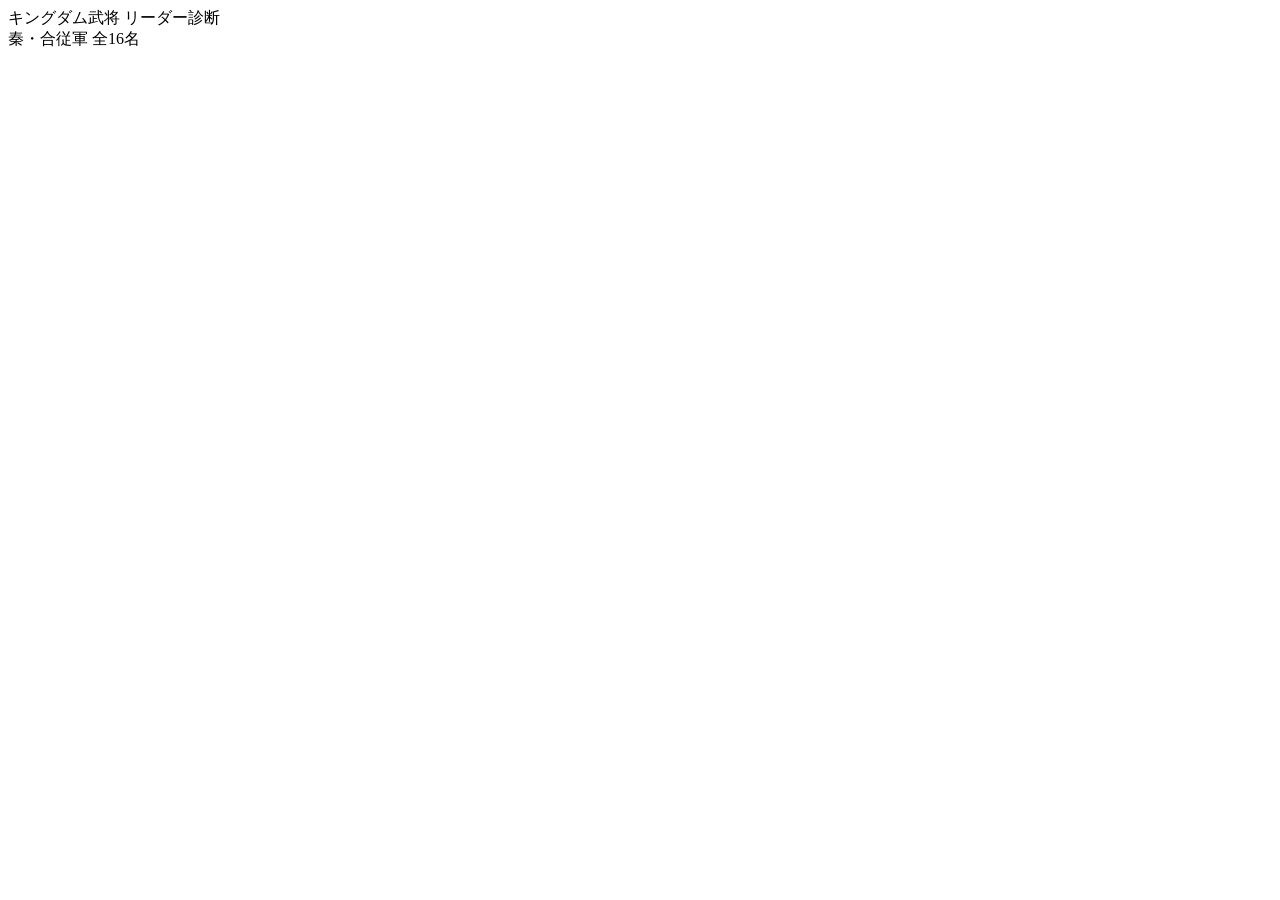
==== index.html @ 78250a78 "Add files via upload" ====
<!DOCTYPE html>
<html lang="ja">
<head>
<meta charset="UTF-8">
<meta name="viewport" content="width=device-width, initial-scale=1.0, viewport-fit=cover">
<title>キングダム リーダー診断 | あなたの中の大将軍は、誰だ。</title>
<meta name="description" content="キングダム実写映画5作の武将16名から、あなたが本能的に惹かれるリーダー像を診断します。">

<!-- OGP -->
<meta property="og:type" content="website">
<meta property="og:title" content="キングダム リーダー診断 | あなたの中の大将軍は、誰だ。">
<meta property="og:description" content="キングダム実写映画5作の武将16名から、あなたが本能的に惹かれるリーダー像を診断します。">
<meta property="og:image" content="assets/ogp.png">
<meta property="og:url" content="">
<meta name="twitter:card" content="summary_large_image">
<meta name="twitter:title" content="キングダム リーダー診断 | あなたの中の大将軍は、誰だ。">
<meta name="twitter:description" content="キングダム実写映画5作の武将16名から、あなたが本能的に惹かれるリーダー像を診断します。">
<meta name="twitter:image" content="assets/ogp.png">

<link rel="icon" href="assets/favicon.ico">
<link rel="apple-touch-icon" href="assets/apple-touch-icon.png">

<link rel="preconnect" href="https://fonts.googleapis.com">
<link href="https://fonts.googleapis.com/css2?family=Shippori+Mincho:wght@500;700;800&family=Noto+Sans+JP:wght@400;500;700;900&display=swap" rel="stylesheet">
<link rel="stylesheet" href="css/style.css">
</head>
<body>
<div class="stage">
  <div class="brand">
    <div class="mark">キングダム武将 リーダー診断</div>
    <div class="sub">秦・合従軍 全16名</div>
  </div>
  <div class="card" id="card"></div>
</div>

<script src="js/data.js"></script>
<script src="js/canvas-card.js"></script>
<script src="js/app.js"></script>
</body>
</html>
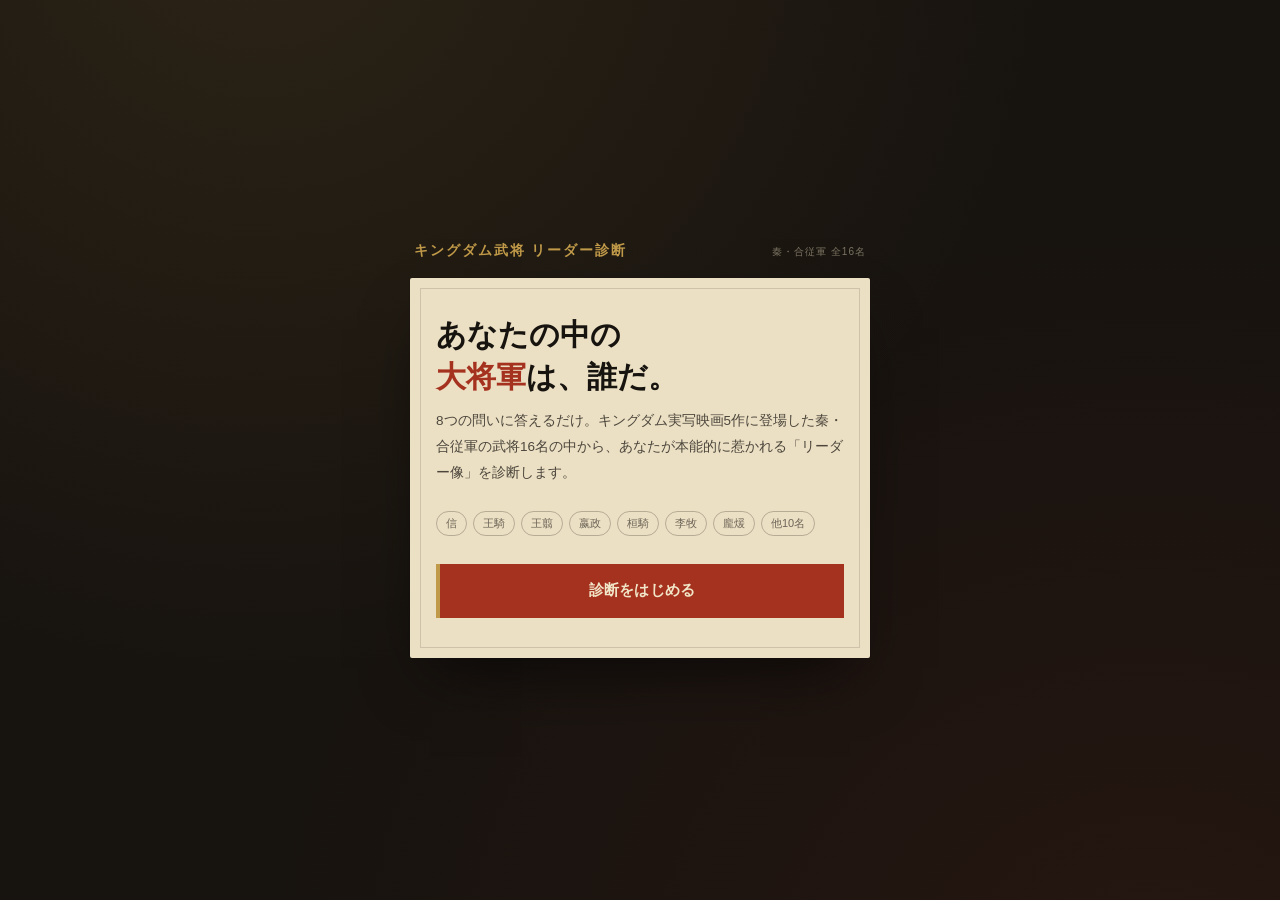
==== commit c10b065e: "Add files via upload" ====
--- a/index.html
+++ b/index.html
@@ -6,23 +6,304 @@
 <title>キングダム リーダー診断 | あなたの中の大将軍は、誰だ。</title>
 <meta name="description" content="キングダム実写映画5作の武将16名から、あなたが本能的に惹かれるリーダー像を診断します。">
 
-<!-- OGP -->
 <meta property="og:type" content="website">
 <meta property="og:title" content="キングダム リーダー診断 | あなたの中の大将軍は、誰だ。">
 <meta property="og:description" content="キングダム実写映画5作の武将16名から、あなたが本能的に惹かれるリーダー像を診断します。">
-<meta property="og:image" content="assets/ogp.png">
+<meta property="og:image" content="ogp.png">
 <meta property="og:url" content="">
 <meta name="twitter:card" content="summary_large_image">
 <meta name="twitter:title" content="キングダム リーダー診断 | あなたの中の大将軍は、誰だ。">
 <meta name="twitter:description" content="キングダム実写映画5作の武将16名から、あなたが本能的に惹かれるリーダー像を診断します。">
-<meta name="twitter:image" content="assets/ogp.png">
-
-<link rel="icon" href="assets/favicon.ico">
-<link rel="apple-touch-icon" href="assets/apple-touch-icon.png">
+<meta name="twitter:image" content="ogp.png">
+
+<link rel="icon" href="favicon.ico">
+<link rel="apple-touch-icon" href="apple-touch-icon.png">
 
 <link rel="preconnect" href="https://fonts.googleapis.com">
 <link href="https://fonts.googleapis.com/css2?family=Shippori+Mincho:wght@500;700;800&family=Noto+Sans+JP:wght@400;500;700;900&display=swap" rel="stylesheet">
-<link rel="stylesheet" href="css/style.css">
+<style>
+:root{
+  --ink:#17130f;
+  --ink-soft:#221b14;
+  --paper:#ece0c4;
+  --seal:#a5311f;
+  --seal-dark:#7e2418;
+  --gold:#c19a49;
+  --cream:#f1e6c8;
+}
+*{box-sizing:border-box; margin:0; padding:0;}
+html,body{height:100%;}
+body{
+  background:
+    radial-gradient(ellipse at 20% -10%, rgba(193,154,73,0.12), transparent 55%),
+    radial-gradient(ellipse at 90% 110%, rgba(165,49,31,0.10), transparent 55%),
+    var(--ink);
+  color:var(--cream);
+  font-family:"Noto Sans JP", sans-serif;
+  min-height:100vh;
+  min-height:100dvh;
+  display:flex;
+  align-items:center;
+  justify-content:center;
+  padding:max(24px, env(safe-area-inset-top)) 16px max(24px, env(safe-area-inset-bottom));
+}
+.stage{
+  width:100%;
+  max-width:460px;
+}
+.brand{
+  display:flex;
+  align-items:baseline;
+  justify-content:space-between;
+  margin-bottom:18px;
+  padding:0 4px;
+}
+.brand .mark{
+  font-family:"Shippori Mincho", serif;
+  font-weight:800;
+  font-size:clamp(12px, 3.6vw, 14px);
+  letter-spacing:0.14em;
+  color:var(--gold);
+}
+.brand .sub{
+  font-size:10px;
+  letter-spacing:0.1em;
+  color:rgba(241,230,200,0.45);
+}
+.card{
+  background:var(--paper);
+  color:var(--ink);
+  border-radius:2px;
+  padding:clamp(24px,6vw,36px) clamp(18px,5vw,26px) 28px;
+  position:relative;
+  box-shadow:0 30px 60px -20px rgba(0,0,0,0.6), 0 0 0 1px rgba(0,0,0,0.06);
+  overflow:hidden;
+}
+.card::before{
+  content:"";
+  position:absolute;
+  inset:10px;
+  border:1px solid rgba(23,19,15,0.14);
+  pointer-events:none;
+}
+
+/* ---- start screen ---- */
+.start h1{
+  font-family:"Shippori Mincho", serif;
+  font-weight:800;
+  font-size:clamp(24px,7vw,30px);
+  line-height:1.4;
+  margin-bottom:10px;
+}
+.start h1 span{color:var(--seal);}
+.start p.desc{
+  font-size:13.5px;
+  line-height:1.9;
+  color:rgba(23,19,15,0.75);
+  margin-bottom:26px;
+}
+.start .roster{
+  display:flex;
+  flex-wrap:wrap;
+  gap:6px;
+  margin-bottom:28px;
+}
+.start .roster span{
+  font-size:11px;
+  padding:4px 9px;
+  border:1px solid rgba(23,19,15,0.25);
+  border-radius:999px;
+  color:rgba(23,19,15,0.6);
+}
+
+/* ---- buttons ---- */
+.btn{
+  display:block;
+  width:100%;
+  text-align:left;
+  background:var(--ink-soft);
+  color:var(--cream);
+  border:none;
+  border-left:4px solid var(--seal);
+  padding:16px 18px;
+  min-height:48px;
+  font-family:"Noto Sans JP", sans-serif;
+  font-size:14.5px;
+  font-weight:500;
+  line-height:1.6;
+  cursor:pointer;
+  margin-bottom:12px;
+  transition:transform .15s ease, background .15s ease, border-color .15s ease;
+  letter-spacing:0.01em;
+  -webkit-tap-highlight-color:transparent;
+}
+.btn:hover{background:#2c2319; transform:translateX(3px); border-color:var(--gold);}
+.btn:active{transform:translateX(1px) scale(0.997);}
+.btn.primary{
+  background:var(--seal);
+  border-left-color:var(--gold);
+  text-align:center;
+  font-weight:700;
+  padding:15px 18px;
+}
+.btn.primary:hover{background:var(--seal-dark);}
+.btn.ghost{
+  background:transparent;
+  color:var(--ink);
+  border-left:none;
+  border:1px solid rgba(23,19,15,0.3);
+  text-align:center;
+  font-weight:700;
+}
+.btn.ghost:hover{background:rgba(23,19,15,0.06); transform:none;}
+.btn.x-share{
+  background:#000;
+  border-left-color:#000;
+  text-align:center;
+  font-weight:700;
+}
+.btn.x-share:hover{background:#1a1a1a;}
+
+/* ---- progress ---- */
+.progress-row{
+  display:flex;
+  align-items:center;
+  gap:10px;
+  margin-bottom:22px;
+}
+.progress-row .count{
+  font-family:"Shippori Mincho", serif;
+  font-weight:700;
+  font-size:13px;
+  color:rgba(23,19,15,0.55);
+  white-space:nowrap;
+}
+.flags{
+  display:flex;
+  gap:3px;
+  flex:1;
+}
+.flags i{
+  height:5px;
+  flex:1;
+  background:rgba(23,19,15,0.15);
+  display:block;
+}
+.flags i.on{background:var(--seal);}
+
+.qtext{
+  font-family:"Shippori Mincho", serif;
+  font-weight:700;
+  font-size:clamp(17px,5vw,19px);
+  line-height:1.7;
+  margin-bottom:22px;
+}
+
+/* ---- result ---- */
+.seal-wrap{
+  display:flex;
+  justify-content:center;
+  margin-bottom:6px;
+}
+.seal{
+  width:96px; height:96px;
+  background:var(--seal);
+  color:var(--cream);
+  border-radius:6px;
+  display:flex;
+  align-items:center;
+  justify-content:center;
+  font-family:"Shippori Mincho", serif;
+  font-weight:800;
+  font-size:13px;
+  line-height:1.3;
+  text-align:center;
+  transform:rotate(-6deg) scale(0);
+  box-shadow:0 10px 22px -8px rgba(165,49,31,0.7), inset 0 0 0 2px rgba(241,230,200,0.35);
+  animation:stamp .5s cubic-bezier(.2,1.6,.4,1) forwards;
+  animation-delay:.15s;
+  letter-spacing:0.05em;
+}
+@keyframes stamp{
+  0%{transform:rotate(-18deg) scale(2.4); opacity:0;}
+  60%{opacity:1;}
+  100%{transform:rotate(-6deg) scale(1); opacity:1;}
+}
+.r-eyebrow{
+  text-align:center;
+  font-size:11px;
+  letter-spacing:0.18em;
+  color:rgba(23,19,15,0.5);
+  margin:18px 0 6px;
+}
+.r-name{
+  text-align:center;
+  font-family:"Shippori Mincho", serif;
+  font-weight:800;
+  font-size:clamp(24px,7vw,28px);
+  margin-bottom:4px;
+}
+.r-title{
+  text-align:center;
+  font-size:13px;
+  color:var(--seal);
+  font-weight:700;
+  margin-bottom:20px;
+}
+.r-divider{
+  width:40px; height:2px; background:var(--gold);
+  margin:0 auto 20px;
+}
+.r-desc{
+  font-size:13.5px;
+  line-height:1.95;
+  color:rgba(23,19,15,0.82);
+  margin-bottom:22px;
+}
+.r-axes{
+  background:rgba(23,19,15,0.05);
+  padding:14px 16px;
+  margin-bottom:22px;
+  font-size:11.5px;
+}
+.r-axes .row{
+  display:flex;
+  justify-content:space-between;
+  padding:4px 0;
+  color:rgba(23,19,15,0.6);
+}
+.r-axes .row b{color:var(--ink);}
+.action-row{
+  display:flex;
+  gap:8px;
+  margin-bottom:12px;
+}
+.action-row .btn{margin-bottom:0; text-align:center;}
+.footnote{
+  text-align:center;
+  font-size:10.5px;
+  color:rgba(241,230,200,0.35);
+  margin-top:16px;
+}
+.toast{
+  position:fixed;
+  bottom:24px;
+  left:50%;
+  transform:translateX(-50%);
+  background:var(--ink-soft);
+  color:var(--cream);
+  padding:10px 18px;
+  font-size:12.5px;
+  border-radius:999px;
+  border:1px solid var(--gold);
+  opacity:0;
+  pointer-events:none;
+  transition:opacity .25s ease;
+  z-index:10;
+}
+.toast.show{opacity:1;}
+
+</style>
 </head>
 <body>
 <div class="stage">
@@ -33,8 +314,343 @@
   <div class="card" id="card"></div>
 </div>
 
-<script src="js/data.js"></script>
-<script src="js/canvas-card.js"></script>
-<script src="js/app.js"></script>
+<script>
+const AXES = ["本能 / 理性","前線 / 知略","王道 / 異端","仲間 / 単独"];
+
+const CHARACTERS = [
+  {name:"信", side:"秦", title:"泥臭き叩き上げ将", vec:[-3,-2,-1,-3],
+   desc:"平民の身から、仲間と共に汗と血を流しながら成り上がっていくタイプ。器用さより執念、理屈より情熱で組織を動かす。あなたは『共に戦う背中』を信じるリーダー。"},
+  {name:"王騎", side:"秦", title:"大局を見渡す名伯楽", vec:[0,-1,1,-1],
+   desc:"目先の勝敗より、部下の器を見極め育てることに重きを置くタイプ。あえて厳しい試練を与える度量の広さで、長期的に組織を強くしていくリーダー。"},
+  {name:"王翦", side:"秦", title:"寡黙な緻密の指揮官", vec:[3,2,1,1],
+   desc:"感情を表に出さず、勝算が固まるまで動かない。派手さはないが、負けない戦い方を積み重ねる合理主義のリーダー。組織からの信頼は静かに厚い。"},
+  {name:"麃公", side:"秦", title:"背中で語る猛将", vec:[-2,-3,0,-1],
+   desc:"理屈より己の武で先頭に立ち、部下を鼓舞するタイプ。『俺についてこい』の一言に説得力がある、率先垂範型のリーダー。"},
+  {name:"楊端和", side:"秦", title:"実力主義の女王", vec:[-1,-2,-1,-2],
+   desc:"肩書きより実力を示した者を対等に扱う、公正で厳しいリーダー。群れを率いるが、馴れ合いはしない一線を持つタイプ。"},
+  {name:"蒙武", side:"秦", title:"愚直な忠義の巨人", vec:[-1,-2,1,0],
+   desc:"圧倒的な武力を、私利ではなく組織への忠誠のために振るうタイプ。多くを語らず、結果と献身で信頼を積み上げるリーダー。"},
+  {name:"桓騎", side:"秦", title:"型破りの合理主義者", vec:[1,0,3,2],
+   desc:"常識や倫理より結果を優先し、誰もやらない手段で勝ちを取りにいくタイプ。異端だが、その合理性に部下は妙に納得してしまうリーダー。"},
+  {name:"嬴政", side:"秦", title:"理念を掲げる王", vec:[-1,2,-2,-1],
+   desc:"壮大なビジョンを掲げ、非情な決断も辞さないが、根底には強い信念があるタイプ。理想を語り、組織全体を巻き込んでいくカリスマ型リーダー。"},
+  {name:"呂不韋", side:"秦", title:"財と人脈の実業家", vec:[2,3,-1,1],
+   desc:"武力ではなく資金・情報・人脈のネットワークで組織を動かすタイプ。表舞台と裏の両方に手を伸ばす、政商型のリーダー。"},
+  {name:"昌平君", side:"秦", title:"寡黙な統治の要", vec:[3,3,0,1],
+   desc:"損得を冷静に計算し、表と裏の両面から組織を支える官僚型のリーダー。熱を表に出さず、緻密な采配で全体を成立させるタイプ。"},
+  {name:"李牧", side:"他国", title:"知略で束ねる軍師", vec:[2,3,-1,1],
+   desc:"情報戦・外交戦を駆使し、複数の勢力を一つの目的でまとめ上げるタイプ。盤面全体を見渡す、知略型のリーダー。"},
+  {name:"龐煖", side:"他国", title:"恐怖で従える武神", vec:[1,-3,3,3],
+   desc:"圧倒的な武と狂気で場を支配し、理屈より力で従わせるタイプ。恐れられることを厭わない、単独突破型のカリスマ。"},
+  {name:"春申君", side:"他国", title:"老獪な調整の宰相", vec:[2,3,-2,0],
+   desc:"表舞台では穏やかに、裏では他国を巻き込みながら自国の利を最大化するタイプ。腹芸と調整力で場を動かすリーダー。"},
+  {name:"呉鳳明", side:"他国", title:"誇り高きエリート", vec:[-1,-1,-2,2],
+   desc:"血統と実力への強い自負を持ち、格下と見た相手には容赦しないタイプ。プライドを原動力に組織を牽引するリーダー。"},
+  {name:"慶舎", side:"他国", title:"冷徹な理詰めの戦術家", vec:[2,1,0,1],
+   desc:"感情に流されず、理詰めの戦術で確実に勝ちを積み上げるタイプ。師の狂気とは対照的な、冷静沈着なリーダー。"},
+  {name:"成恢", side:"他国", title:"苦心する連合の調整役", vec:[-1,1,-1,-1],
+   desc:"大国の思惑に挟まれながらも、自国の立場を守るために奔走するタイプ。派手さはないが、現実的な落としどころを探る調整型のリーダー。"},
+];
+
+const QUESTIONS = [
+  {q:"大事な決断の直前、頼りにするのは？",
+   a:{text:"これまで培った直感", d:[-1,0,0,0]},
+   b:{text:"集めた情報と数字", d:[1,0,0,0]}},
+  {q:"予想外の事態が起きた。まず何をする？",
+   a:{text:"反射的に体が先に動く", d:[-1,0,0,0]},
+   b:{text:"一呼吸おいて状況を整理する", d:[1,0,0,0]}},
+  {q:"仲間に相談されたら？",
+   a:{text:"感じたままを素直にぶつける", d:[-1,0,0,0]},
+   b:{text:"筋道を立てて助言する", d:[1,0,0,0]}},
+  {q:"戦場でのあなたの役割は？",
+   a:{text:"最前線で剣を振るう", d:[0,-1,0,0]},
+   b:{text:"後方で全体を見渡し指示する", d:[0,1,0,0]}},
+  {q:"勝利に一番効くと思うのは？",
+   a:{text:"己の力と気迫", d:[0,-1,0,0]},
+   b:{text:"情報戦と根回し", d:[0,1,0,0]}},
+  {q:"周囲から評価されたいのはどっち？",
+   a:{text:"体を張った活躍", d:[0,-1,0,0]},
+   b:{text:"読みの深さ", d:[0,1,0,0]}},
+  {q:"勝つための手段、どちらを選ぶ？",
+   a:{text:"正攻法を貫く", d:[0,0,-1,0]},
+   b:{text:"奇策や裏をかく手を使う", d:[0,0,1,0]}},
+  {q:"組織のルールと目の前の結果、優先するのは？",
+   a:{text:"筋を通すこと", d:[0,0,-1,0]},
+   b:{text:"結果を出すこと", d:[0,0,1,0]}},
+  {q:"周囲からどう見られたい？",
+   a:{text:"信頼できる王道の人", d:[0,0,-1,0]},
+   b:{text:"何をするか読めない異端児", d:[0,0,1,0]}},
+  {q:"大きな仕事、進め方は？",
+   a:{text:"仲間と役割分担して進める", d:[0,0,0,-1]},
+   b:{text:"自分ひとりで完結させる", d:[0,0,0,1]}},
+  {q:"あなたの力の源は？",
+   a:{text:"共に戦う仲間の存在", d:[0,0,0,-1]},
+   b:{text:"己自身の力そのもの", d:[0,0,0,1]}},
+  {q:"理想の勝ち方は？",
+   a:{text:"みんなで掴み取る勝利", d:[0,0,0,-1]},
+   b:{text:"己の武ひとつで掴む勝利", d:[0,0,0,1]}},
+];
+
+
+function wrapText(ctx, text, maxWidth){
+  const lines = [];
+  let line = '';
+  for(const ch of text){
+    const test = line + ch;
+    if(ctx.measureText(test).width > maxWidth && line !== ''){
+      lines.push(line);
+      line = ch;
+    } else {
+      line = test;
+    }
+  }
+  if(line) lines.push(line);
+  return lines;
+}
+
+async function saveResultImage(character, vec){
+  await document.fonts.ready;
+
+  const W = 1080, H = 1350;
+  const canvas = document.createElement('canvas');
+  canvas.width = W; canvas.height = H;
+  const ctx = canvas.getContext('2d');
+
+  const INK = '#17130f', PAPER = '#ece0c4', SEAL = '#a5311f', GOLD = '#c19a49', CREAM = '#f1e6c8', INKSOFT = '#221b14';
+
+  // background
+  ctx.fillStyle = INK;
+  ctx.fillRect(0,0,W,H);
+  const grad = ctx.createRadialGradient(W*0.2,-H*0.1,10,W*0.2,-H*0.1,W*0.9);
+  grad.addColorStop(0,'rgba(193,154,73,0.18)');
+  grad.addColorStop(1,'rgba(193,154,73,0)');
+  ctx.fillStyle = grad;
+  ctx.fillRect(0,0,W,H);
+
+  // header
+  ctx.fillStyle = GOLD;
+  ctx.font = '700 30px "Shippori Mincho"';
+  ctx.textAlign = 'left';
+  ctx.fillText('キングダム武将 リーダー診断', 56, 90);
+
+  // paper card
+  const cardX = 48, cardY = 150, cardW = W-96, cardH = H-150-70;
+  ctx.fillStyle = PAPER;
+  ctx.fillRect(cardX, cardY, cardW, cardH);
+  ctx.strokeStyle = 'rgba(23,19,15,0.14)';
+  ctx.lineWidth = 2;
+  ctx.strokeRect(cardX+16, cardY+16, cardW-32, cardH-32);
+
+  // seal
+  const sealSize = 150;
+  const sealX = W/2 - sealSize/2, sealY = cardY + 60;
+  ctx.save();
+  ctx.translate(sealX+sealSize/2, sealY+sealSize/2);
+  ctx.rotate(-6*Math.PI/180);
+  ctx.fillStyle = SEAL;
+  roundRect(ctx, -sealSize/2, -sealSize/2, sealSize, sealSize, 10);
+  ctx.fill();
+  ctx.restore();
+  ctx.fillStyle = CREAM;
+  ctx.font = '800 40px "Shippori Mincho"';
+  ctx.textAlign = 'center';
+  ctx.save();
+  ctx.translate(sealX+sealSize/2, sealY+sealSize/2);
+  ctx.rotate(-6*Math.PI/180);
+  ctx.fillText(character.name, 0, 15);
+  ctx.restore();
+
+  // eyebrow
+  ctx.fillStyle = 'rgba(23,19,15,0.5)';
+  ctx.font = '400 20px "Noto Sans JP"';
+  ctx.textAlign = 'center';
+  ctx.fillText('あなたが最も近いのは', W/2, sealY + sealSize + 50);
+
+  // name
+  ctx.fillStyle = INK;
+  ctx.font = '800 64px "Shippori Mincho"';
+  ctx.fillText(character.name, W/2, sealY + sealSize + 120);
+
+  // title
+  ctx.fillStyle = SEAL;
+  ctx.font = '700 26px "Noto Sans JP"';
+  ctx.fillText(`『${character.title}』タイプ`, W/2, sealY + sealSize + 165);
+
+  // divider
+  ctx.fillStyle = GOLD;
+  ctx.fillRect(W/2-40, sealY + sealSize + 195, 80, 3);
+
+  // description
+  ctx.fillStyle = 'rgba(23,19,15,0.82)';
+  ctx.font = '400 26px "Noto Sans JP"';
+  ctx.textAlign = 'left';
+  const descLines = wrapText(ctx, character.desc, cardW - 120);
+  let dy = sealY + sealSize + 250;
+  descLines.forEach(line=>{
+    ctx.fillText(line, cardX + 60, dy);
+    dy += 40;
+  });
+
+  // axes box
+  const axesY = dy + 30;
+  ctx.fillStyle = 'rgba(23,19,15,0.05)';
+  ctx.fillRect(cardX+60, axesY, cardW-120, 190);
+  ctx.font = '400 22px "Noto Sans JP"';
+  AXES.forEach((label,i)=>{
+    const rowY = axesY + 40 + i*40;
+    ctx.fillStyle = 'rgba(23,19,15,0.6)';
+    ctx.textAlign = 'left';
+    ctx.fillText(label, cardX+90, rowY);
+    ctx.fillStyle = INK;
+    ctx.textAlign = 'right';
+    ctx.font = '700 22px "Noto Sans JP"';
+    ctx.fillText(String(vec[i]), cardX+cardW-90, rowY);
+    ctx.font = '400 22px "Noto Sans JP"';
+  });
+
+  // footer
+  ctx.fillStyle = 'rgba(241,230,200,0.4)';
+  ctx.font = '400 20px "Noto Sans JP"';
+  ctx.textAlign = 'center';
+  ctx.fillText('#キングダム #リーダー診断', W/2, H-30);
+
+  canvas.toBlob(blob=>{
+    const url = URL.createObjectURL(blob);
+    const a = document.createElement('a');
+    a.href = url;
+    a.download = `kingdom-leader-${character.name}.png`;
+    document.body.appendChild(a);
+    a.click();
+    document.body.removeChild(a);
+    setTimeout(()=> URL.revokeObjectURL(url), 2000);
+    showToast('画像を保存しました');
+  }, 'image/png');
+}
+
+function roundRect(ctx, x, y, w, h, r){
+  ctx.beginPath();
+  ctx.moveTo(x+r, y);
+  ctx.arcTo(x+w, y, x+w, y+h, r);
+  ctx.arcTo(x+w, y+h, x, y+h, r);
+  ctx.arcTo(x, y+h, x, y, r);
+  ctx.arcTo(x, y, x+w, y, r);
+  ctx.closePath();
+}
+
+
+let current = 0;
+let userVec = [0,0,0,0];
+let resultChar = null;
+
+function dist(v1, v2){
+  return Math.sqrt(v1.reduce((s,val,i)=> s + (val-v2[i])**2, 0));
+}
+
+function renderStart(){
+  const card = document.getElementById('card');
+  card.innerHTML = `
+    <div class="start">
+      <h1>あなたの中の<br><span>大将軍</span>は、誰だ。</h1>
+      <p class="desc">8つの問いに答えるだけ。キングダム実写映画5作に登場した秦・合従軍の武将16名の中から、あなたが本能的に惹かれる「リーダー像」を診断します。</p>
+      <div class="roster">
+        <span>信</span><span>王騎</span><span>王翦</span><span>嬴政</span><span>桓騎</span><span>李牧</span><span>龐煖</span><span>他10名</span>
+      </div>
+      <button class="btn primary" id="startBtn">診断をはじめる</button>
+    </div>
+  `;
+  document.getElementById('startBtn').addEventListener('click', startQuiz);
+}
+
+function startQuiz(){
+  current = 0;
+  userVec = [0,0,0,0];
+  renderQuestion();
+}
+
+function renderQuestion(){
+  const card = document.getElementById('card');
+  const item = QUESTIONS[current];
+  let flags = '';
+  for(let i=0;i<QUESTIONS.length;i++){
+    flags += `<i class="${i < current ? 'on':''}"></i>`;
+  }
+  card.innerHTML = `
+    <div class="progress-row">
+      <div class="count">Q${current+1} / ${QUESTIONS.length}</div>
+      <div class="flags">${flags}</div>
+    </div>
+    <div class="qtext">${item.q}</div>
+    <button class="btn" data-choice="0">${item.a.text}</button>
+    <button class="btn" data-choice="1">${item.b.text}</button>
+  `;
+  card.querySelectorAll('[data-choice]').forEach(btn=>{
+    btn.addEventListener('click', ()=> answer(Number(btn.dataset.choice)));
+  });
+}
+
+function answer(choice){
+  const item = QUESTIONS[current];
+  const d = choice === 0 ? item.a.d : item.b.d;
+  userVec = userVec.map((v,i)=> v + d[i]);
+  current++;
+  if(current < QUESTIONS.length){
+    renderQuestion();
+  } else {
+    renderResult();
+  }
+}
+
+function renderResult(){
+  let best = CHARACTERS[0];
+  let bestDist = Infinity;
+  for(const c of CHARACTERS){
+    const dd = dist(userVec, c.vec);
+    if(dd < bestDist){ bestDist = dd; best = c; }
+  }
+  resultChar = best;
+
+  const card = document.getElementById('card');
+  const shareText = `私のリーダー像診断は【${best.name}】でした。\n『${best.title}』タイプ。\n#キングダム #リーダー診断`;
+  card.innerHTML = `
+    <div class="r-eyebrow">あなたが最も近いのは</div>
+    <div class="seal-wrap"><div class="seal">${best.name}</div></div>
+    <div class="r-name">${best.name}</div>
+    <div class="r-title">『${best.title}』タイプ</div>
+    <div class="r-divider"></div>
+    <div class="r-desc">${best.desc}</div>
+    <div class="r-axes">
+      ${AXES.map((a,i)=>`<div class="row"><span>${a}</span><b>${userVec[i]}</b></div>`).join('')}
+    </div>
+    <div class="action-row">
+      <button class="btn ghost" id="saveImgBtn" style="flex:1;">画像を保存</button>
+      <button class="btn x-share" id="shareXBtn" style="flex:1;">Xでシェア</button>
+    </div>
+    <button class="btn ghost" id="retryBtn">もう一度診断する</button>
+    <div class="footnote">全16名からの診断・実写映画5作準拠</div>
+    <div class="toast" id="toast"></div>
+  `;
+
+  document.getElementById('retryBtn').addEventListener('click', startQuiz);
+  document.getElementById('saveImgBtn').addEventListener('click', ()=> saveResultImage(best, userVec));
+  document.getElementById('shareXBtn').addEventListener('click', ()=> shareOnX(best, shareText));
+}
+
+function shareOnX(best, text){
+  const url = window.location.href.split('#')[0].split('?')[0];
+  const intent = `https://twitter.com/intent/tweet?text=${encodeURIComponent(text)}&url=${encodeURIComponent(url)}`;
+  window.open(intent, '_blank', 'noopener');
+}
+
+function showToast(msg){
+  const toast = document.getElementById('toast');
+  if(!toast) return;
+  toast.textContent = msg;
+  toast.classList.add('show');
+  setTimeout(()=> toast.classList.remove('show'), 1800);
+}
+
+document.addEventListener('DOMContentLoaded', renderStart);
+
+</script>
 </body>
 </html>
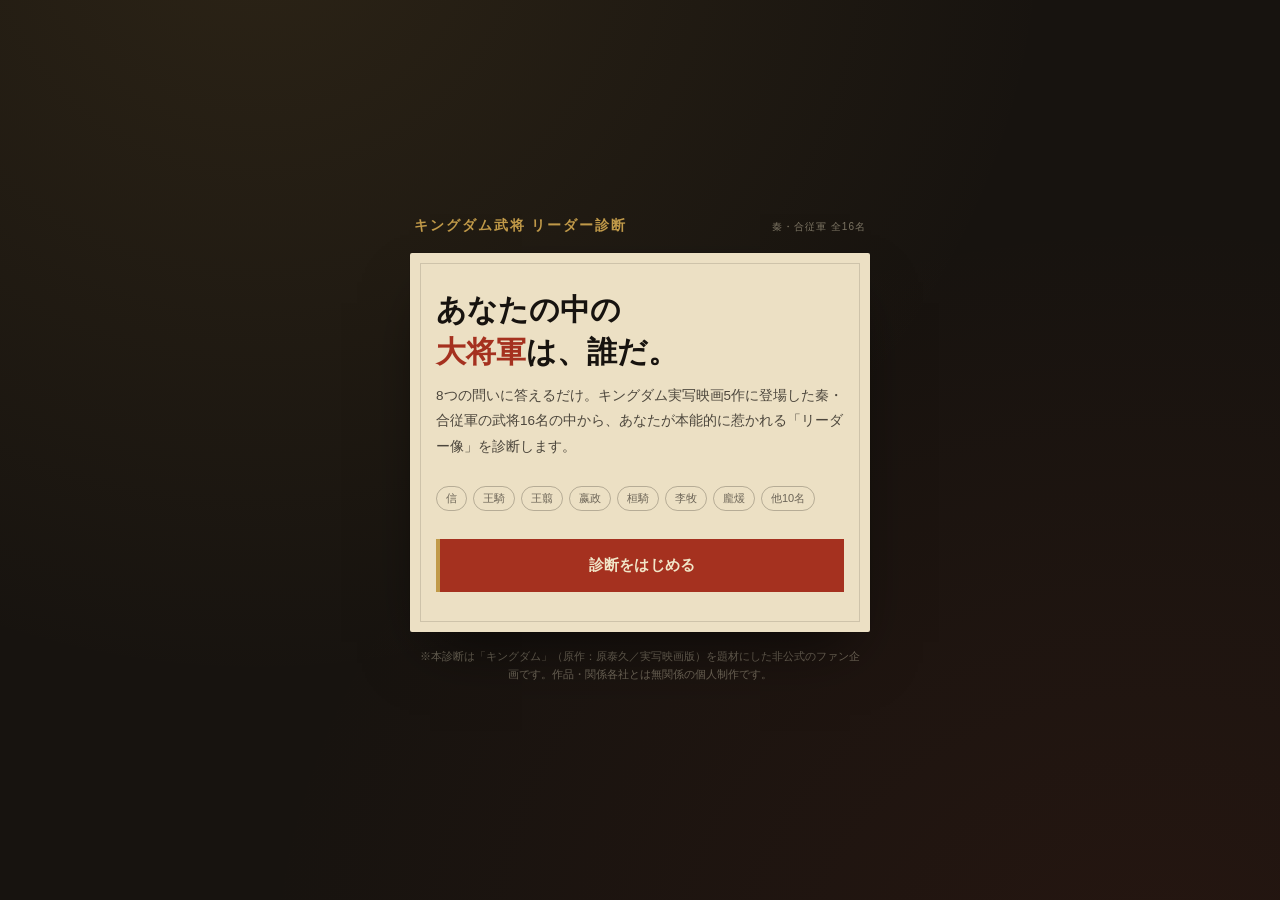
==== commit a16dc923: "Update index.html" ====
--- a/index.html
+++ b/index.html
@@ -302,6 +302,14 @@
   z-index:10;
 }
 .toast.show{opacity:1;}
+.disclaimer{
+  text-align:center;
+  font-size:10.5px;
+  line-height:1.7;
+  color:rgba(241,230,200,0.4);
+  margin-top:16px;
+  padding:0 8px;
+}
 
 </style>
 </head>
@@ -312,6 +320,7 @@
     <div class="sub">秦・合従軍 全16名</div>
   </div>
   <div class="card" id="card"></div>
+  <div class="disclaimer">※本診断は「キングダム」（原作：原泰久／実写映画版）を題材にした非公式のファン企画です。作品・関係各社とは無関係の個人制作です。</div>
 </div>
 
 <script>
